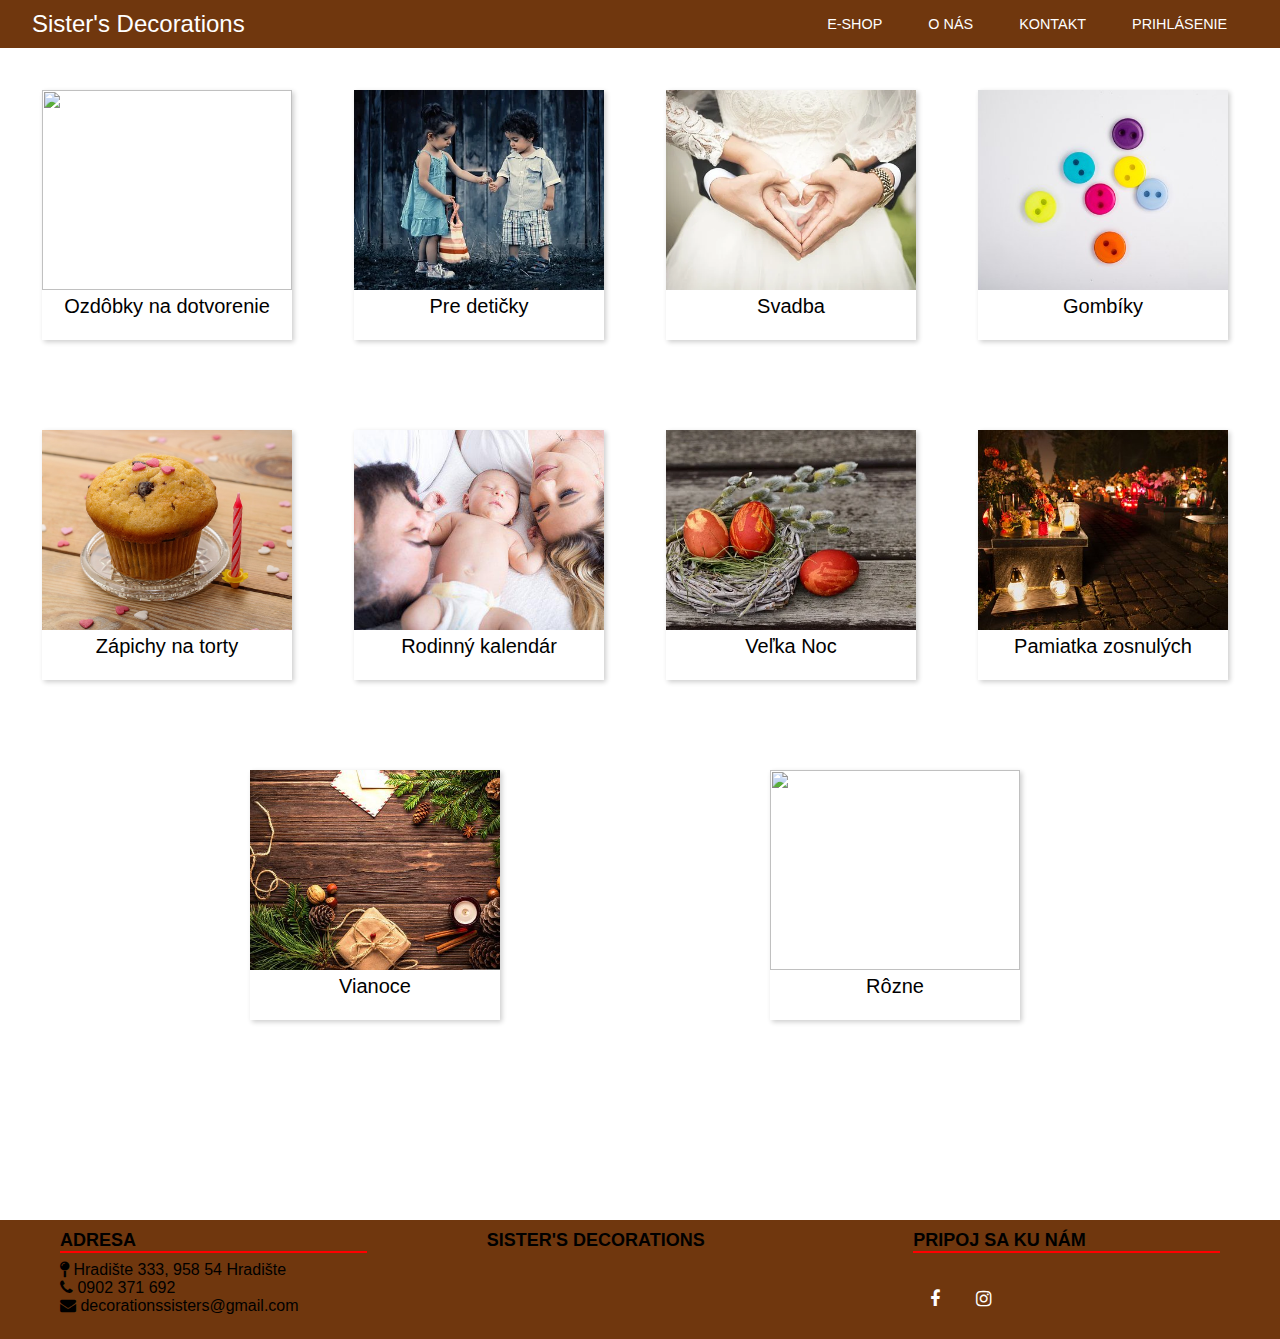
==== index.html @ 882fa001 "Upravena main page, kategorie" ====
<!DOCTYPE html>
<html lang="sk">
<head>
    <meta charset="UTF-8">
    <meta http-equiv="X-UA-Compatible" content="IE=edge">
    <meta name="viewport" content="width=device-width, initial-scale=1.0">
    <title>Sister`s Decorations</title>

    <!---Style-->
    <link rel="stylesheet" href="CSS/style.css">
    <link rel="stylesheet" href="https://cdnjs.cloudflare.com/ajax/libs/font-awesome/4.7.0/css/font-awesome.min.css">

</head>

<body>
    <nav>
        <input type="checkbox" id="check">
        <label for="check" class="checkbtn">
            <i class="fa fa-bars"></i>
        </label>

        <label class="logo" >Sister's Decorations</label>
        <ul>
            <li><a class="active" href="eshop.html">E-Shop</a>
            </li>
            <li><a href="aboutus.html">O nás</a></li>
            <li><a href="#">Kontakt</a></li>
            <li><a href="login.html">Prihlásenie</a></li>
        </ul>
    </nav>

    <div class="container">
        <div class="card">
            <div class="picture">
                <img src="/assets/pictures/category.jpg">
            </div>
            <div class="top-text">
                <div class="name">Ozdôbky na dotvorenie</div>
            </div>
            <div class="bottom">
                <div class="btn">
                    <a href="#">Prejsť na</a>
                </div>
            </div>
        </div>

        <div class="card">
            <div class="picture">
                <img src="/assets/pictures/children.webp">
            </div>
            <div class="top-text">
                <div class="name">Pre detičky</div>
            </div>
            <div class="bottom">
                <div class="btn">
                    <a href="#">Prejsť na</a>
                </div>
            </div>
        </div>

        <div class="card">
            <div class="picture">
                <img src="/assets/pictures/wedding.webp">
            </div>
            <div class="top-text">
                <div class="name">Svadba</div>
            </div>
            <div class="bottom">
                <div class="btn">
                    <a href="#">Prejsť na</a>
                </div>
            </div>
        </div>

        <div class="card">
            <div class="picture">
                <img src="/assets/pictures/gombík.jpg">
            </div>
            <div class="top-text">
                <div class="name">Gombíky</div>
            </div>
            <div class="bottom">
                <div class="btn">
                    <a href="#">Prejsť na</a>
                </div>
            </div>
        </div>

        <div class="card">
            <div class="picture">
                <img src="/assets/pictures/cake.jpg">
            </div>
            <div class="top-text">
                <div class="name">Zápichy na torty</div>
            </div>
            <div class="bottom">
                <div class="btn">
                    <a href="#">Prejsť na</a>
                </div>
            </div>
        </div>

        <div class="card">
            <div class="picture">
                <img src="/assets/pictures/family.jpg">
            </div>
            <div class="top-text">
                <div class="name">Rodinný kalendár</div>
            </div>
            <div class="bottom">
                <div class="btn">
                    <a href="#">Prejsť na</a>
                </div>
            </div>
        </div>

        <div class="card">
            <div class="picture">
                <img src="/assets/pictures/easter.jpg">
            </div>
            <div class="top-text">
                <div class="name">Veľka Noc</div>
            </div>
            <div class="bottom">
                <div class="btn">
                    <a href="#">Prejsť na</a>
                </div>
            </div>
        </div>

        <div class="card">
            <div class="picture">
                <img src="/assets/pictures/dusicky.jpg">
            </div>
            <div class="top-text">
                <div class="name">Pamiatka zosnulých</div>
            </div>
            <div class="bottom">
                <div class="btn">
                    <a href="#">Prejsť na</a>
                </div>
            </div>
        </div>

        <div class="card">
            <div class="picture">
                <img src="/assets/pictures/christmas.jpg">
            </div>
            <div class="top-text">
                <div class="name">Vianoce</div>
            </div>
            <div class="bottom">
                <div class="btn">
                    <a href="#">Prejsť na</a>
                </div>
            </div>
        </div>

        <div class="card">
            <div class="picture">
                <img src="/assets/pictures/category.jpg">
            </div>
            <div class="top-text">
                <div class="name">Rôzne</div>
            </div>
            <div class="bottom">
                <div class="btn">
                    <a href="#">Prejsť na</a>
                </div>
            </div>
        </div>

    </div>

    <script>
        function myFunction(x) {
          x.classList.toggle("change");
        }
    </script>

    <footer>
        <div class="main-footer">
            <div class="left box">
                <h2>Adresa</h2>
                <div class="content">
                    <div class="place">
                        <span class="fa fa-map-pin"></span>
                        <span class="text">Hradište 333, 958 54 Hradište</span>
                    </div>
                    <div class="phone">
                        <span class="fa fa-phone"></span>
                        <span class="text">0902 371 692</span>
                    </div>
                    <div class="email">
                        <span class="fa fa-envelope"></span>
                        <span class="text">decorationssisters@gmail.com</span>
                    </div>
                </div>
            </div>
            
            <div class="center box">
                <h2>Sister's Decorations</h2>
                <img src="" alt="">
            </div>

            <div class="right box">
                <h2>pripoj sa ku nám</h2>
                <div class="content">
                    <img src="" alt="">
                    <div class="social">
                        <a href="https://www.facebook.com/decorationssisters"><span class="fa fa-facebook"></span></a>
                        <a href="https://www.instagram.com/_sisters.decorations_/"><span class="fa fa-instagram"></span></a>
                    </div>
                </div>
            </div>
        </div>
    </footer>

</body>



</html>
---- CSS/style.css ----
*{
    padding: 0;
    margin: 0;
    text-decoration: none;
    list-style: none;
    
}
body{
    font-family: Arial, Helvetica, sans-serif;
}

nav{
    position: fixed;
    background: rgb(112, 55, 14);
    height: 3rem;
    width: 100%;
}

.logo{
    color: white;
    font-size: 1.5rem;
    line-height: 3rem;
    padding: 0 2rem;
}

nav ul{
    float: right;
    margin-right: 2rem;
}

nav ul li{
    display: inline-block;
    line-height: 3rem;
    margin: 0 0.4rem;
}

nav ul li a{
    color: white;
    font-size: 0.9rem;
    padding: 0.5rem 0.9rem;
    border-radius: 0.3rem;
    text-transform: uppercase;
}

nav ul li ul li{
    display: inline-block;
    line-height: 3rem;
    margin: 0 0.4rem;
}

a:hover{
    background-color: rgb(140, 76, 30);
    transition: 0.5s;
}

.main-page a:hover{
    background-color: rgb(112, 55, 14);
}

.checkbtn { 
    position: relative;
    top: 50%;
    color: white;
    float: right;
    margin-right: 1.5rem; 
    cursor: pointer;
    display: none;
    transform: translate(-50%, -50%);
} 

#check{
    display: none;
}


.container{
    display: flex;
    flex-wrap: wrap;
    align-items: center;
    justify-content: space-evenly;
    left: -100px;
    width: calc(100% - 10px);
    padding-bottom: 10rem;
    
}

.card{
    height: 250px;
    width: 250px;
    margin: 0px 20px;
    margin-top: 90px;
    box-shadow: 2px 2px 5px rgba(0, 0, 0, 0.2);
    text-align: center;
    display: flexbox;
    transition: 0.4s;
}

.card:hover {
    height: 300px;
    box-shadow: 5px 5px 10px rgba(0, 0, 0, 0.2);
}

.card .picture{
    display: block;
    height: 200px;
    width: 100%;
}

.card .picture img{
    height: 100%;
    width: 100%;
    object-fit: cover;
}

.card .top-text{
    padding: 5px;
}

.card .top-text .name{
font-size: 20px;
font-weight: 400;
color: black;

}

.card .bottom{
    opacity: 0;
    visibility: hidden;
    transition: 0.1s;
    margin-top: 20px;
}

.card:hover .bottom{
    opacity: 1;
    visibility: visible;
}

.card .bottom .btn{
    margin: 10px 0px;
}

.card .bottom .btn a{
    text-decoration: none;
    color: black;
    border-radius: 0.3rem;
    padding: 0.5rem 0.9rem;
}

footer{
    position: relative;
    bottom: 0rem;
    margin-top: 2.5rem;
    width: 100%;
    background-color: rgb(112, 55, 14);
}

.main-footer{
    display: flex;
}

.main-footer .box{
    flex-basis: 50%;
    padding: 10px 60px;
}

.box h2{
    font-size: 1.125rem;
    font-weight: 600;
    text-transform: uppercase;
}

.box .content{
    margin: 10px 0px 0px 0px;
    position: relative;
}

.box .content::before{
    position: absolute;
    content: ' ';
    top: -10px;
    height: 2px;
    width: 100%;
    background: red;
}

.box .content .after{
    position: absolute;
    content: '';
    height: 2px;
    width: 15%;
    background: red;
    top: -10px;
}

.right .content .social{
    margin: 0px 0px 10px 0px;
}

.right .content .social a{
    padding: 0px 2px;
}

.right .content .social a span{
    height: 40px;
    width: 40px;
    color: white;
    line-height: 40px;
    text-align: center;
    font-size: 18px;
    border-radius: 5px;
    transition: 0.3s;
}

.right .content .social a .fa-facebook:hover{
    background-color: blue;
}

.right .content .social a .fa-instagram:hover{
    background: radial-gradient(circle farthest-corner at 35% 90%, #fec564, transparent 50%), 
    radial-gradient(circle farthest-corner at 0 140%, #fec564, transparent 50%), 
    radial-gradient(ellipse farthest-corner at 0 -25%, #5258cf, transparent 50%), 
    radial-gradient(ellipse farthest-corner at 20% -50%, #5258cf, transparent 50%), 
    radial-gradient(ellipse farthest-corner at 100% 0, #893dc2, transparent 50%), 
    radial-gradient(ellipse farthest-corner at 60% -20%, #893dc2, transparent 50%), 
    radial-gradient(ellipse farthest-corner at 100% 100%, #d9317a, transparent), 
    linear-gradient(#6559ca, #bc318f 30%, #e33f5f 50%, #f77638 70%, #fec66d 100%);
}

.center .content .fa{
    font-size: 1.4375rem;
    height: 45px;
    width: 45px;
    line-height: 45px;
    text-align: center;
    border-radius: 50%;
}

.center .content .text{
    font-size: 1.0825rem;
    font-weight: 500;
    padding-left: 10px;
}

.center .content .phone{
    margin: 10px 0px;
}


@media (max-width: 952px) {
    label.logo{
        font-size: 1.3rem;
        padding-left: 50px;
    }
    nav ul li a{
        font-size: 0.7rem;
    }


    footer{
        position: relative;
        bottom: 0px;
    }

    .main-footer{
        flex-wrap: wrap;
        flex-direction: column;
    }

    .main-footer .box{
        margin: 5px 0px;
    }

    .container{
        flex-wrap: wrap;
    }

}

@media (max-width: 700px){
    .checkbtn {
        display: block;
    }

    ul{
        position: fixed;
        width: 100%;
        height: 100vh;
        background: rgb(140, 76, 30);
        left: -100%;
        text-align: center;
        transition: left .5s;
    }

    nav ul li{
        display: block;
    }

    nav ul li a{
        font-size: 0.7rem;
    }

    a:hover {
        background: none;
        background-color: rgb(112, 55, 14);
        /*color: rgb(112, 55, 14);*/
        font: bold;
    }

    #check:checked ~ ul{
        left: 0;
    }

    footer{
        position: relative;
        bottom: 0px;
    }

    .main-footer{
        flex-wrap: wrap;
        flex-direction: column;
    }

    .main-footer .box{
        margin: 5px 0px;
    }

    .container{
        flex-wrap: wrap;
    }

}
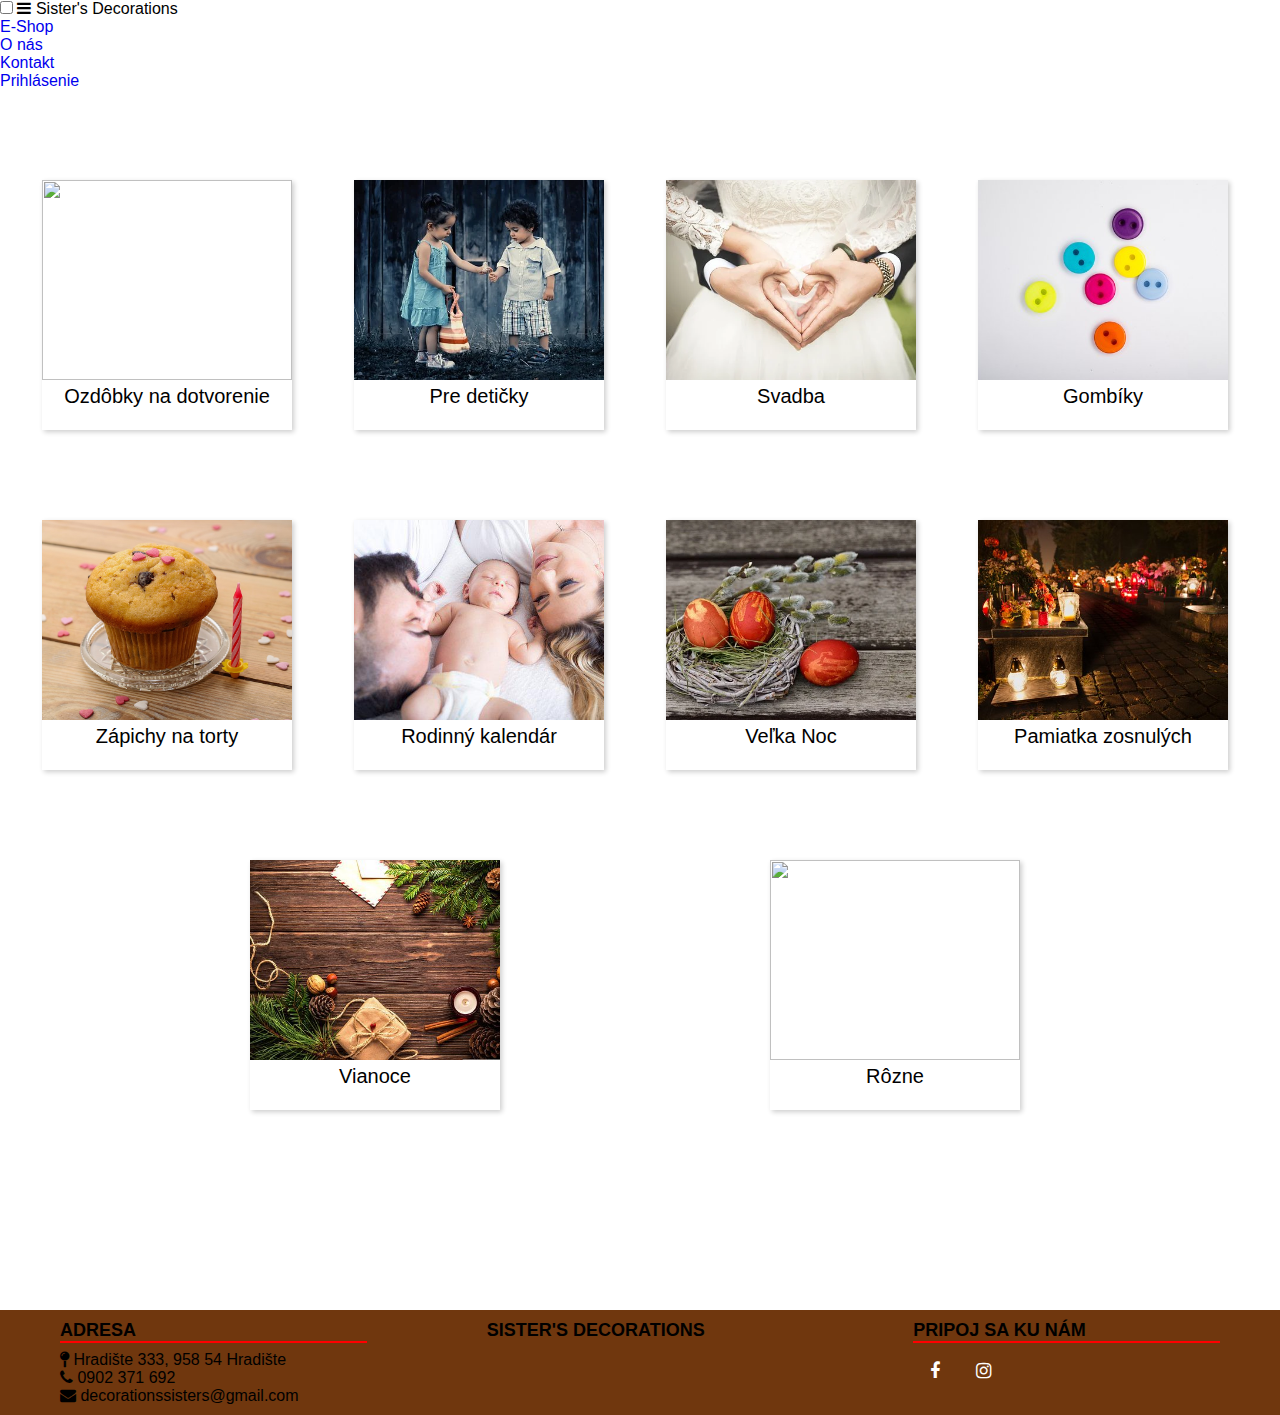
==== commit df9a69c2: "Update style.css, aboutus.html, and 3 more files..." ====
--- a/index.html
+++ b/index.html
@@ -7,8 +7,10 @@
     <title>Sister`s Decorations</title>
 
     <!---Style-->
+    <link rel="stylesheet" href="CSS/nav.css">
     <link rel="stylesheet" href="CSS/style.css">
     <link rel="stylesheet" href="https://cdnjs.cloudflare.com/ajax/libs/font-awesome/4.7.0/css/font-awesome.min.css">
+    <link rel="stylesheet" href="https://fonts.googleapis.com/css?family=Sofia">
 
 </head>
 
@@ -32,7 +34,7 @@
     <div class="container">
         <div class="card">
             <div class="picture">
-                <img src="/assets/pictures/category.jpg">
+                <img src="/assets/pictures/category.jpg" alt="">
             </div>
             <div class="top-text">
                 <div class="name">Ozdôbky na dotvorenie</div>
@@ -46,7 +48,7 @@
 
         <div class="card">
             <div class="picture">
-                <img src="/assets/pictures/children.webp">
+                <img src="/assets/pictures/children.webp" alt="">
             </div>
             <div class="top-text">
                 <div class="name">Pre detičky</div>
@@ -60,7 +62,7 @@
 
         <div class="card">
             <div class="picture">
-                <img src="/assets/pictures/wedding.webp">
+                <img src="/assets/pictures/wedding.webp" alt="">
             </div>
             <div class="top-text">
                 <div class="name">Svadba</div>
@@ -74,7 +76,7 @@
 
         <div class="card">
             <div class="picture">
-                <img src="/assets/pictures/gombík.jpg">
+                <img src="/assets/pictures/gombík.jpg" alt="">
             </div>
             <div class="top-text">
                 <div class="name">Gombíky</div>
@@ -88,7 +90,7 @@
 
         <div class="card">
             <div class="picture">
-                <img src="/assets/pictures/cake.jpg">
+                <img src="/assets/pictures/cake.jpg" alt="">
             </div>
             <div class="top-text">
                 <div class="name">Zápichy na torty</div>
@@ -102,7 +104,7 @@
 
         <div class="card">
             <div class="picture">
-                <img src="/assets/pictures/family.jpg">
+                <img src="/assets/pictures/family.jpg" alt="">
             </div>
             <div class="top-text">
                 <div class="name">Rodinný kalendár</div>
@@ -116,7 +118,7 @@
 
         <div class="card">
             <div class="picture">
-                <img src="/assets/pictures/easter.jpg">
+                <img src="/assets/pictures/easter.jpg" alt="">
             </div>
             <div class="top-text">
                 <div class="name">Veľka Noc</div>
@@ -130,7 +132,7 @@
 
         <div class="card">
             <div class="picture">
-                <img src="/assets/pictures/dusicky.jpg">
+                <img src="/assets/pictures/dusicky.jpg" alt="">
             </div>
             <div class="top-text">
                 <div class="name">Pamiatka zosnulých</div>
@@ -144,7 +146,7 @@
 
         <div class="card">
             <div class="picture">
-                <img src="/assets/pictures/christmas.jpg">
+                <img src="/assets/pictures/christmas.jpg" alt="">
             </div>
             <div class="top-text">
                 <div class="name">Vianoce</div>
@@ -158,7 +160,7 @@
 
         <div class="card">
             <div class="picture">
-                <img src="/assets/pictures/category.jpg">
+                <img src="/assets/pictures/category.jpg" alt="">
             </div>
             <div class="top-text">
                 <div class="name">Rôzne</div>
@@ -200,13 +202,13 @@
             
             <div class="center box">
                 <h2>Sister's Decorations</h2>
-                <img src="" alt="">
+                
             </div>
 
             <div class="right box">
                 <h2>pripoj sa ku nám</h2>
                 <div class="content">
-                    <img src="" alt="">
+                    
                     <div class="social">
                         <a href="https://www.facebook.com/decorationssisters"><span class="fa fa-facebook"></span></a>
                         <a href="https://www.instagram.com/_sisters.decorations_/"><span class="fa fa-instagram"></span></a>
--- a/CSS/style.css
+++ b/CSS/style.css
@@ -7,69 +7,6 @@
 }
 body{
     font-family: Arial, Helvetica, sans-serif;
-}
-
-nav{
-    position: fixed;
-    background: rgb(112, 55, 14);
-    height: 3rem;
-    width: 100%;
-}
-
-.logo{
-    color: white;
-    font-size: 1.5rem;
-    line-height: 3rem;
-    padding: 0 2rem;
-}
-
-nav ul{
-    float: right;
-    margin-right: 2rem;
-}
-
-nav ul li{
-    display: inline-block;
-    line-height: 3rem;
-    margin: 0 0.4rem;
-}
-
-nav ul li a{
-    color: white;
-    font-size: 0.9rem;
-    padding: 0.5rem 0.9rem;
-    border-radius: 0.3rem;
-    text-transform: uppercase;
-}
-
-nav ul li ul li{
-    display: inline-block;
-    line-height: 3rem;
-    margin: 0 0.4rem;
-}
-
-a:hover{
-    background-color: rgb(140, 76, 30);
-    transition: 0.5s;
-}
-
-.main-page a:hover{
-    background-color: rgb(112, 55, 14);
-}
-
-.checkbtn { 
-    position: relative;
-    top: 50%;
-    color: white;
-    float: right;
-    margin-right: 1.5rem; 
-    cursor: pointer;
-    display: none;
-    transform: translate(-50%, -50%);
-} 
-
-#check{
-    display: none;
 }
 
 
@@ -91,7 +28,6 @@
     margin-top: 90px;
     box-shadow: 2px 2px 5px rgba(0, 0, 0, 0.2);
     text-align: center;
-    display: flexbox;
     transition: 0.4s;
 }
 
@@ -144,6 +80,13 @@
     color: black;
     border-radius: 0.3rem;
     padding: 0.5rem 0.9rem;
+    transition: 0.5s;
+}
+
+.btn a:hover,
+.btn a:active {
+    background-color: rgb(112, 55, 14);
+    color: white!important;
 }
 
 footer{
@@ -191,6 +134,7 @@
     background: red;
     top: -10px;
 }
+
 
 .right .content .social{
     margin: 0px 0px 10px 0px;
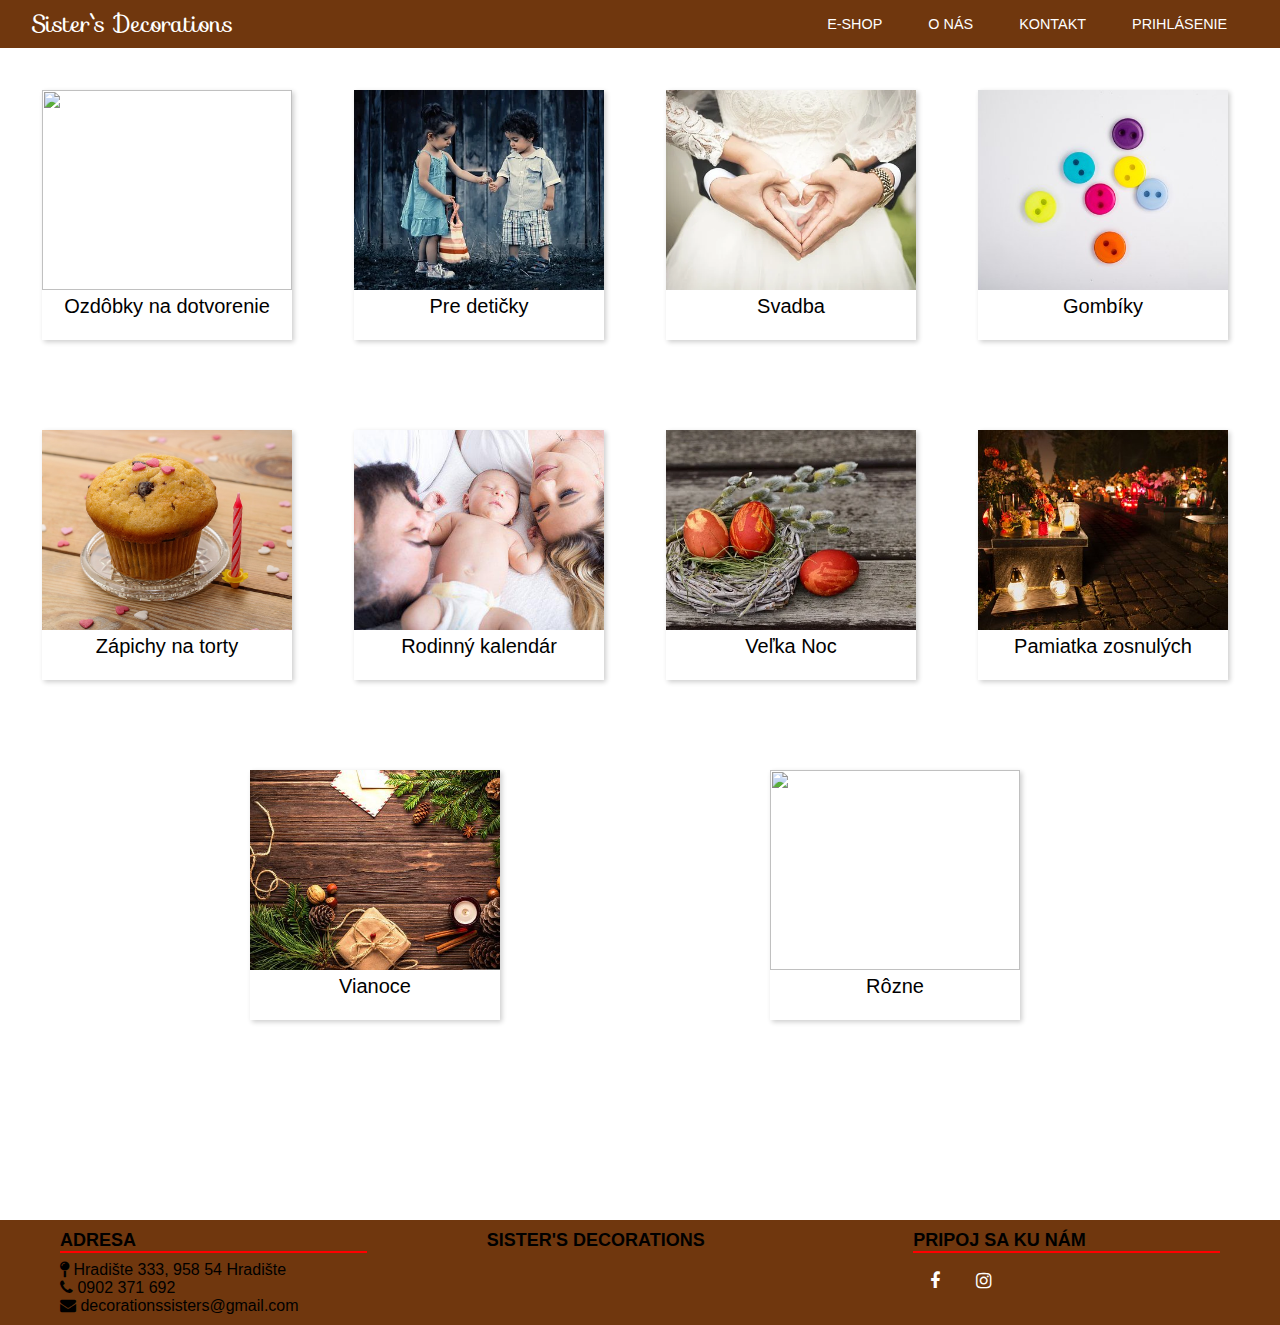
==== commit df7aee12: "uprava footer a responzivita" ====
--- a/index.html
+++ b/index.html
@@ -21,7 +21,7 @@
             <i class="fa fa-bars"></i>
         </label>
 
-        <label class="logo" >Sister's Decorations</label>
+        <label class="logo" >Sister`s Decorations</label>
         <ul>
             <li><a class="active" href="eshop.html">E-Shop</a>
             </li>
--- a/CSS/nav.css
+++ b/CSS/nav.css
@@ -0,0 +1,64 @@
+nav{
+    position: fixed;
+    background: rgb(112, 55, 14);
+    height: 3rem;
+    width: 100%;
+    z-index: 100;
+}
+
+.logo{
+    color: white;
+    font-size: 1.5rem;
+    line-height: 3rem;
+    padding: 0 2rem;
+    font-family: "Sofia", sans-serif;
+}
+
+nav ul{
+    float: right;
+    margin-right: 2rem;
+}
+
+nav ul li{
+    display: inline-block;
+    line-height: 3rem;
+    margin: 0 0.4rem;
+}
+
+nav ul li a{
+    color: white;
+    font-size: 0.9rem;
+    padding: 0.5rem 0.9rem;
+    border-radius: 0.3rem;
+    text-transform: uppercase;
+}
+
+nav ul li ul li{
+    display: inline-block;
+    line-height: 3rem;
+    margin: 0 0.4rem;
+}
+
+nav ul a:hover{
+    background-color: rgb(140, 76, 30);
+    transition: 0.5s;
+}
+
+.main-page a:hover{
+    background-color: rgb(112, 55, 14);
+}
+
+.checkbtn { 
+    position: relative;
+    top: 50%;
+    color: white;
+    float: right;
+    margin-right: 1.5rem; 
+    cursor: pointer;
+    display: none;
+    transform: translate(-50%, -50%);
+} 
+
+#check{
+    display: none;
+}